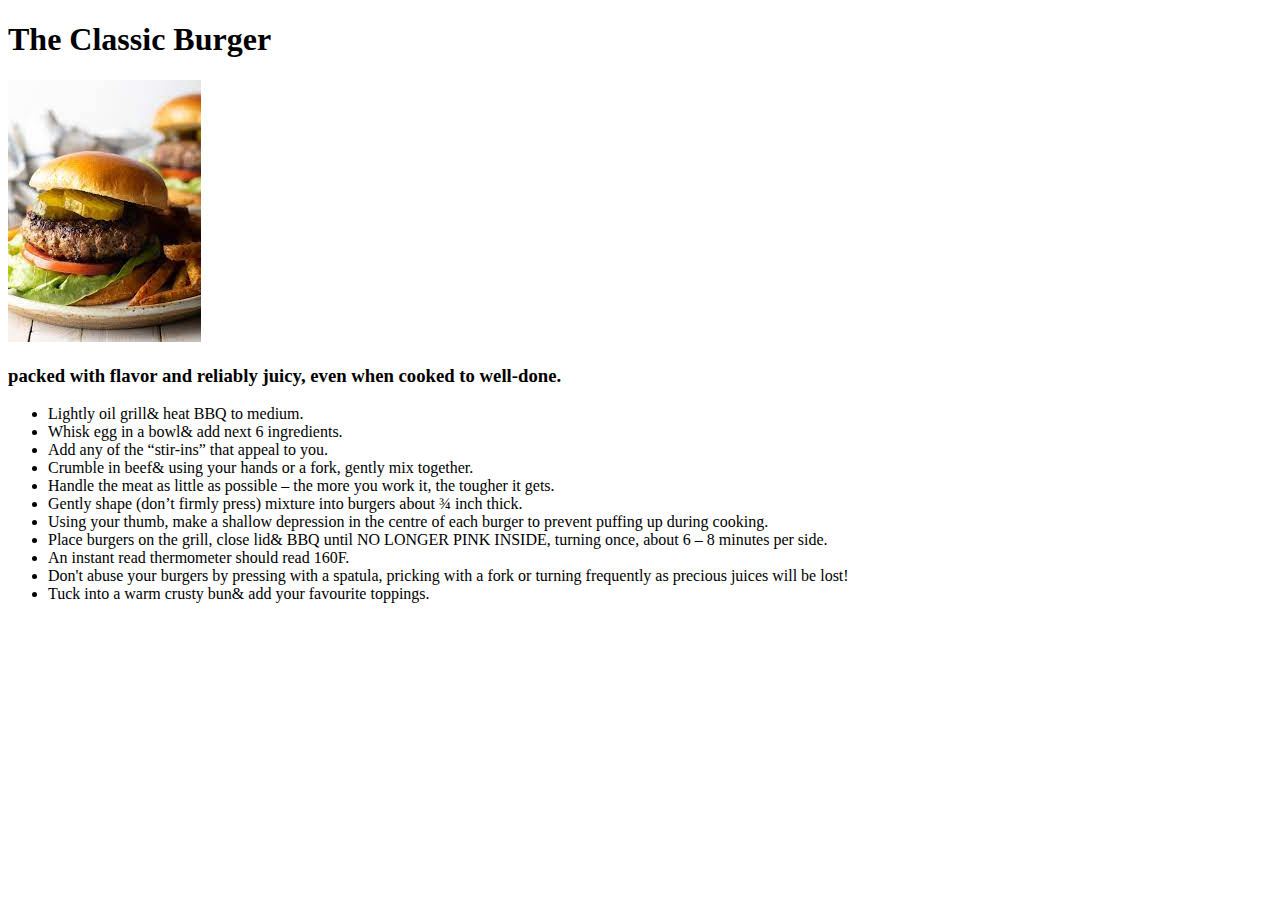
==== recipes/hamburger.html @ f9fcf312 "created recipes and linked them" ====
<!DOCTYPE html>
<html lang="en">
<head>
    <meta charset="UTF-8">
    <meta http-equiv="X-UA-Compatible" content="IE=edge">
    <meta name="viewport" content="width=device-width, initial-scale=1.0">
    <title>The Classic Burger</title>
</head>
<body>

    <h1>The Classic Burger </h1>
    <img src="[data-uri]"
    alt="The Classic Burger">
    <h3>packed with flavor and reliably juicy, even when cooked to well-done.</h3>
    <ul>
   <li>    Lightly oil grill& heat BBQ to medium.</li> 
   <li>Whisk egg in a bowl& add next 6 ingredients.</li> 
    <li>Add any of the “stir-ins” that appeal to you.</li> 
        <li>Crumble in beef& using your hands or a fork, gently mix together.</li> 
            <li>Handle the meat as little as possible – the more you work it, the tougher it gets.</li> 
                <li>Gently shape (don’t firmly press) mixture into burgers about ¾ inch thick.</li> 
                    <li>Using your thumb, make a shallow depression in the centre of each burger to prevent puffing up during cooking.</li> 
                        <li>Place burgers on the grill, close lid& BBQ until NO LONGER PINK INSIDE, turning once, about 6 – 8 minutes per side.</li> 
                            <li>An instant read thermometer should read 160F.</li> 
                                <li>Don't abuse your burgers by pressing with a spatula, pricking with a fork or turning frequently as precious juices will be lost!</li> 
                                    <li>Tuck into a warm crusty bun& add your favourite toppings.

    </ul>
</body>
</html>
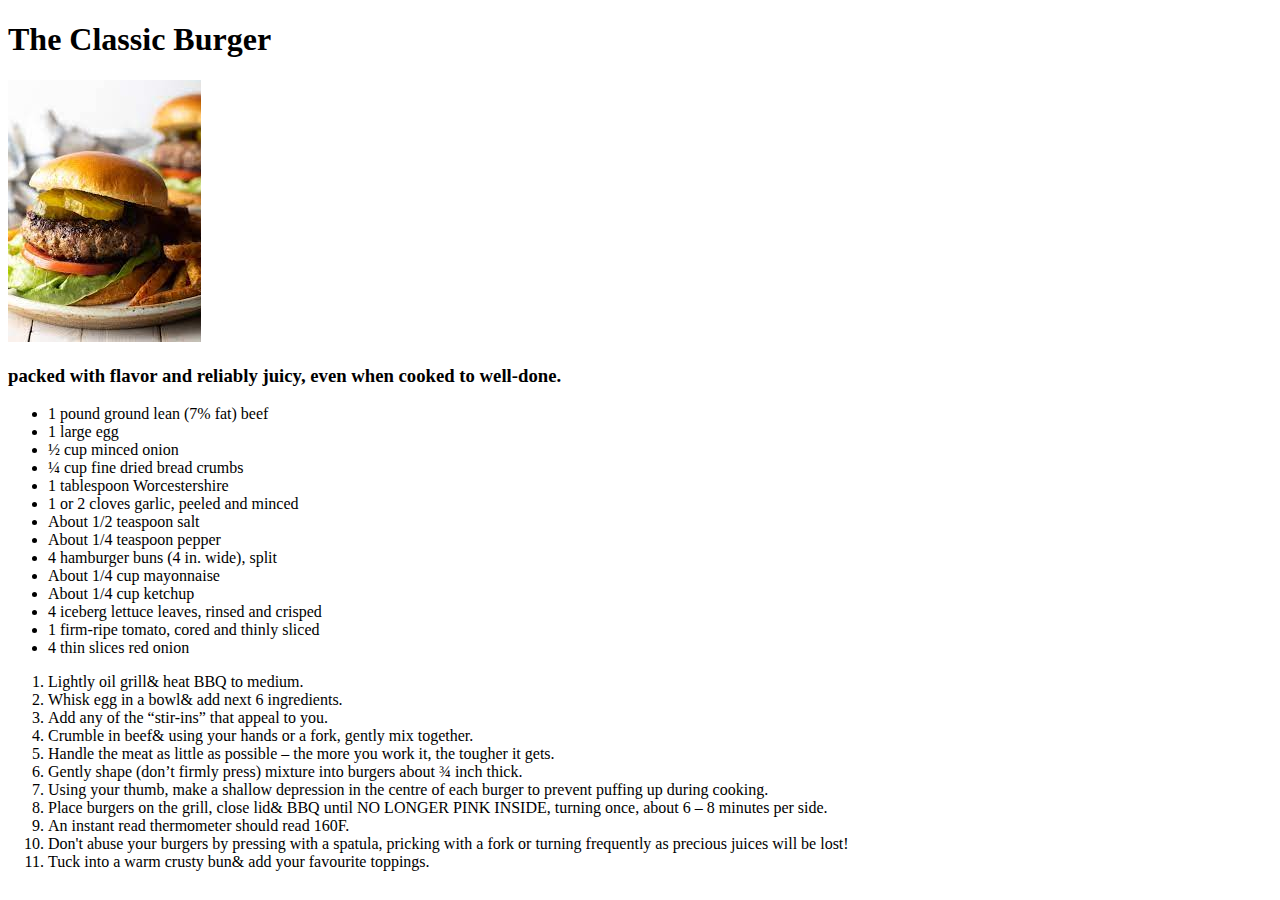
==== commit 312bc423: "added some info" ====
--- a/recipes/hamburger.html
+++ b/recipes/hamburger.html
@@ -12,7 +12,40 @@
     <img src="[data-uri]"
     alt="The Classic Burger">
     <h3>packed with flavor and reliably juicy, even when cooked to well-done.</h3>
-    <ul>
+
+<ul>
+    
+    <li>1 pound ground lean (7% fat) beef</li>
+
+    <li>1 large egg</li>
+
+    <li>½ cup minced onion</li>
+
+    <li>¼ cup fine dried bread crumbs</li>
+
+    <li>1 tablespoon Worcestershire</li>
+
+    <li>1 or 2 cloves garlic, peeled and minced</li>
+
+    <li>About 1/2 teaspoon salt</li>
+
+    <li>About 1/4 teaspoon pepper</li>
+
+    <li>4 hamburger buns (4 in. wide), split</li>
+
+    <li>About 1/4 cup mayonnaise</li>
+
+    <li>About 1/4 cup ketchup</li>
+
+    <li>4 iceberg lettuce leaves, rinsed and crisped</li>
+
+    <li>1 firm-ripe tomato, cored and thinly sliced</li>
+
+    <li>4 thin slices red onion</li>
+
+</ul>
+
+    <ol>
    <li>    Lightly oil grill& heat BBQ to medium.</li> 
    <li>Whisk egg in a bowl& add next 6 ingredients.</li> 
     <li>Add any of the “stir-ins” that appeal to you.</li> 
@@ -25,6 +58,6 @@
                                 <li>Don't abuse your burgers by pressing with a spatula, pricking with a fork or turning frequently as precious juices will be lost!</li> 
                                     <li>Tuck into a warm crusty bun& add your favourite toppings.
 
-    </ul>
+    </ol>
 </body>
 </html>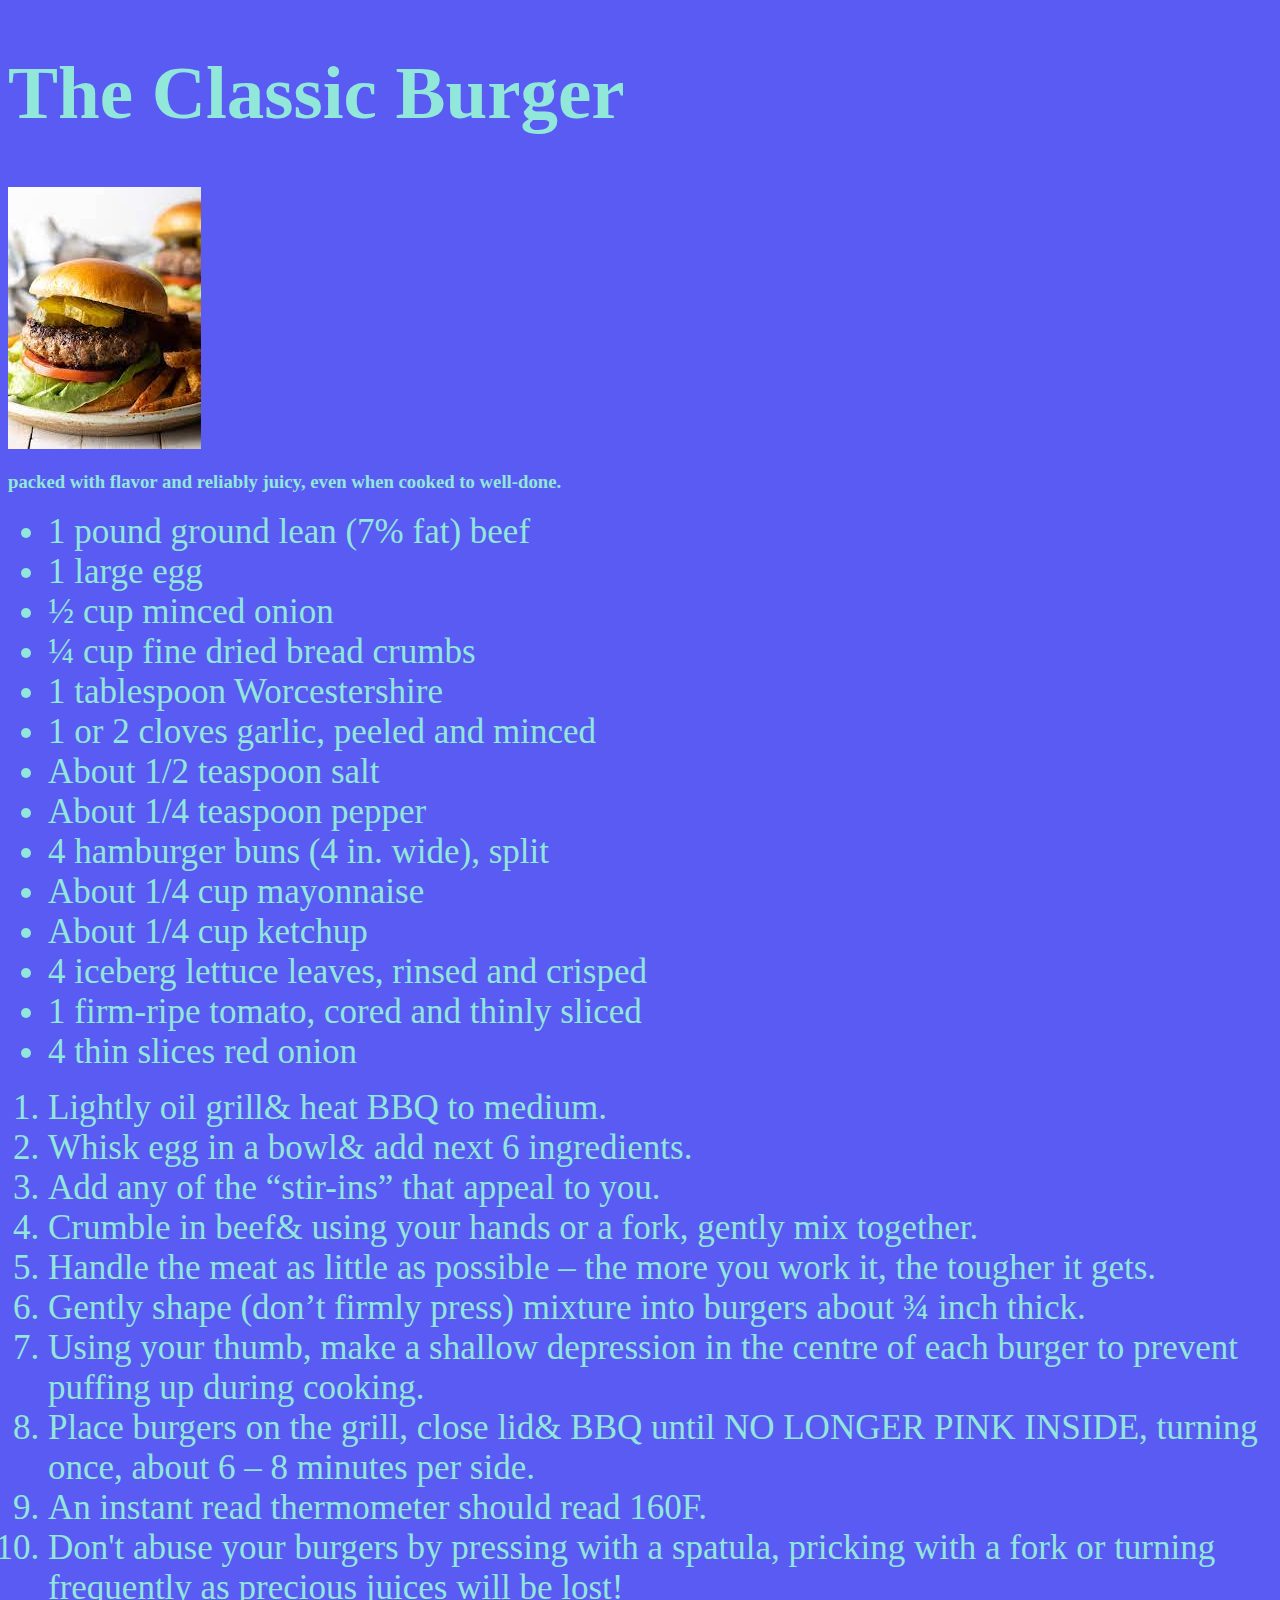
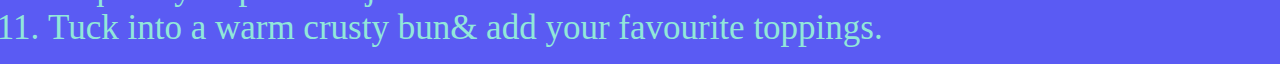
==== commit 6485e323: "basic css" ====
--- a/recipes/hamburger.html
+++ b/recipes/hamburger.html
@@ -6,6 +6,7 @@
     <meta name="viewport" content="width=device-width, initial-scale=1.0">
     <title>The Classic Burger</title>
 </head>
+<link rel="stylesheet" href="../style.css">
 <body>
 
     <h1>The Classic Burger </h1>
--- a/style.css
+++ b/style.css
@@ -0,0 +1,26 @@
+* {
+    background-color: #5A5BF3;
+    font-family: Georgia, 'Times New Roman', Times, serif;
+}
+
+h1 {
+    color:#91E7D9;
+    font-size: 75px;
+   
+}
+
+li{
+    color: #91E7D9;
+    font-size: 35px;
+}
+
+a:visited {
+    color:#91E7D9;
+}
+a{
+    color:#91E7D9;
+}
+
+h3 {
+    color: #91E7D9;
+}